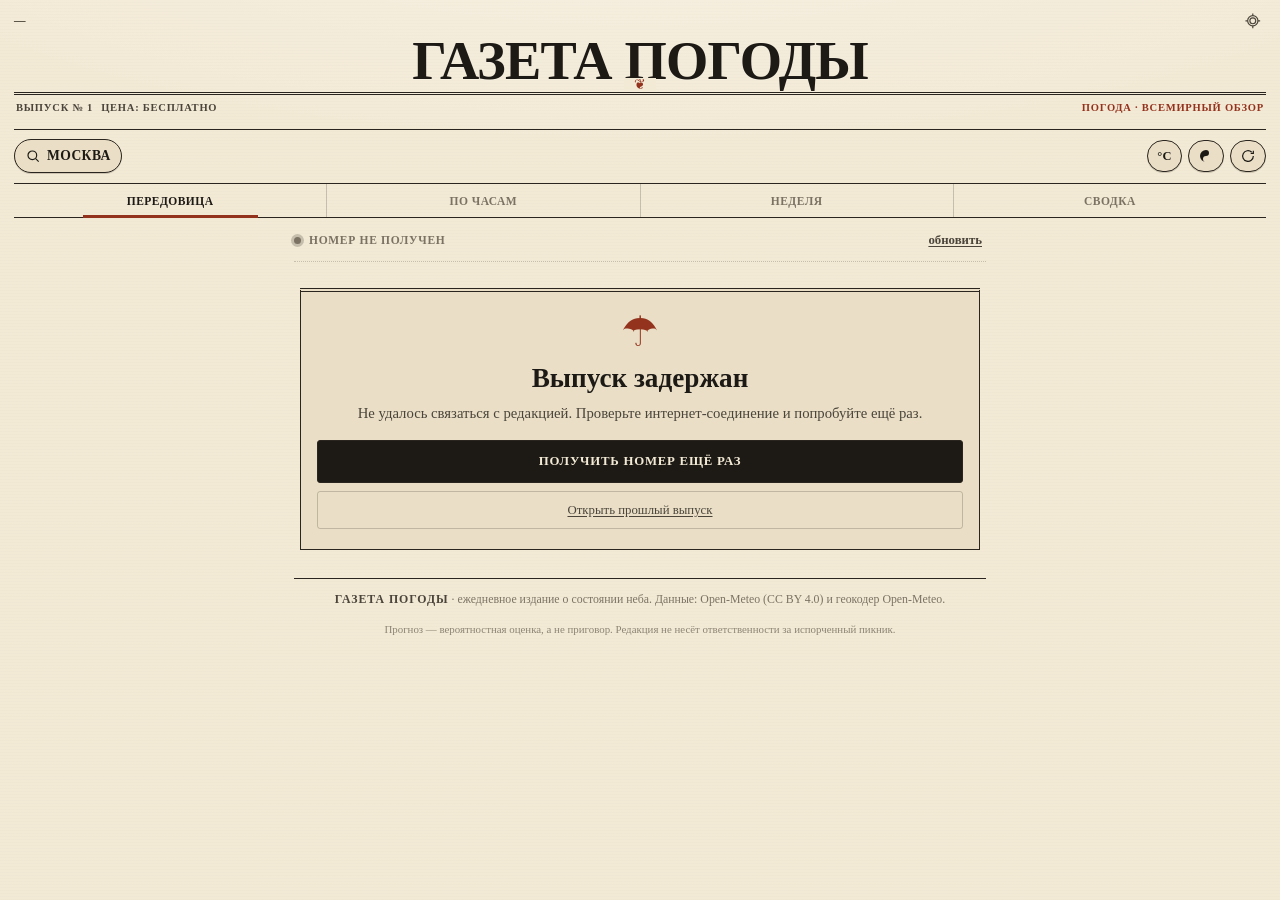
==== app/src/main/assets/www/index.html @ e1ce7fa5 "Газета погоды: WebView-приложение с прогнозом в стиле печатного издания + сборка APK через Actions" ====
<!doctype html>
<html lang="ru" data-theme="print">
<head>
<meta charset="utf-8">
<meta name="viewport" content="width=device-width, initial-scale=1, viewport-fit=cover">
<meta name="color-scheme" content="light dark">
<meta name="theme-color" content="#f3ead6">
<meta name="format-detection" content="telephone=no">
<meta http-equiv="Content-Security-Policy" content="default-src 'self' gap: data: blob:; connect-src https://api.open-meteo.com https://geocoding-api.open-meteo.com https://api.bigdatacloud.net; img-src 'self' data: blob:; style-src 'self' 'unsafe-inline'; script-src 'self'; font-src 'self' data:;">
<title>ГАЗЕТА ПОГОДЫ</title>
<link rel="manifest" href="manifest.webmanifest">
<link rel="stylesheet" href="style.css">
</head>
<body>
<!-- Шапка издания -->
<header class="masthead" id="masthead">
  <div class="masthead__meta">
    <span id="todayHuman">—</span>
    <button class="plain-btn" id="btnLocate" type="button" title="Моё местоположение" aria-label="Моё местоположение">
      <svg viewBox="0 0 24 24" aria-hidden="true"><path d="M12 8a4 4 0 1 0 0 8 4 4 0 0 0 0-8Zm0-6v3m0 14v3M2 12h3m14 0h3" fill="none" stroke="currentColor" stroke-width="1.6"/><circle cx="12" cy="12" r="7" fill="none" stroke="currentColor" stroke-width="1.6"/></svg>
    </button>
  </div>

  <div class="masthead__title-wrap">
    <h1 class="masthead__title">Газета&nbsp;погоды</h1>
  </div>

  <div class="masthead__rule"><div class="ornament">❦</div></div>

  <div class="masthead__issue">
    <span class="edition" id="editionNo">ВЫПУСК № 1</span>
    <span class="price">Цена: <b>бесплатно</b></span>
    <span class="weather-line" id="weatherLine">Погода · Всемирный обзор</span>
  </div>

  <div class="masthead__rule thin"></div>

  <div class="toolbar">
    <button class="chip" id="btnSearch" type="button">
      <svg viewBox="0 0 24 24" aria-hidden="true"><circle cx="11" cy="11" r="6.5" fill="none" stroke="currentColor" stroke-width="1.8"/><path d="m16 16 4.5 4.5" stroke="currentColor" stroke-width="1.8"/></svg>
      <span id="cityLabel">Москва</span>
    </button>
    <div class="toolbar__right">
      <button class="chip small" id="btnUnits" type="button" title="Переключить единицы">°C</button>
      <button class="chip small" id="btnTheme" type="button" title="Сменить оформление" aria-label="Сменить оформление">
        <svg viewBox="0 0 24 24" aria-hidden="true"><path d="M12 3a9 9 0 1 0 0 18 4.5 4.5 0 0 1 0-9 4.5 4.5 0 0 0 0-9Z" fill="currentColor"/></svg>
      </button>
      <button class="chip small" id="btnRefresh" type="button" title="Обновить" aria-label="Обновить">
        <svg viewBox="0 0 24 24" aria-hidden="true"><path d="M20 12a8 8 0 1 1-2.6-5.9M20 4v4h-4" fill="none" stroke="currentColor" stroke-width="1.8"/></svg>
      </button>
    </div>
  </div>

  <nav class="tabs" id="tabs" aria-label="Разделы">
    <button class="tab is-active" data-tab="headline" type="button">Передовица</button>
    <button class="tab" data-tab="hourly" type="button">По часам</button>
    <button class="tab" data-tab="week" type="button">Неделя</button>
    <button class="tab" data-tab="details" type="button">Сводка</button>
  </nav>
</header>

<!-- Липкая строка состояния: видна при прокрутке -->
<div class="statusbar" id="statusbar" aria-hidden="true">
  <span id="sbCity">Москва</span>
  <span id="sbNow">—</span>
  <span id="sbTemps">—</span>
</div>

<main id="main">
  <!-- Линейка прогресса обновления -->
  <div class="progress" id="progress" hidden><div class="progress__bar"></div></div>

  <!-- Свежий номер (статус) -->
  <div class="dateline" id="dateline">
    <span class="dateline__dot" id="liveDot"></span>
    <span id="updatedAt">Получаем свежий номер…</span>
    <button class="plain-btn linklike" id="btnForceRefresh" type="button">обновить</button>
  </div>

  <div id="content" aria-live="polite">
    <!-- Скелетон -->
    <section class="skeleton" id="skeleton">
      <div class="sk-sk"></div>
      <div class="sk-headline"></div>
      <div class="sk-headline short"></div>
      <div class="sk-line"></div>
      <div class="sk-line"></div>
      <div class="sk-line short"></div>
      <div class="sk-cards"><div></div><div></div><div></div></div>
    </section>
  </div>

  <!-- Ошибка / офлайн -->
  <section class="error-sheet" id="errorSheet" hidden>
    <div class="error-sheet__inner">
      <div class="error-sheet__icon" aria-hidden="true">☂</div>
      <h2 class="error-sheet__title" id="errTitle">Выпуск задержан</h2>
      <p class="error-sheet__text" id="errText">Не удалось получить сводку. Проверьте соединение.</p>
      <button class="btn-primary" id="btnRetry" type="button">Получить номер ещё раз</button>
      <button class="btn-ghost" id="btnOfflineArchive" type="button" hidden>Открыть прошлый выпуск</button>
    </div>
  </section>

  <footer class="colophon">
    <div class="colophon__rule"></div>
    <p><b>ГАЗЕТА ПОГОДЫ</b> · ежедневное издание о состоянии неба. Данные: Open-Meteo (CC BY 4.0) и геокодер Open-Meteo.</p>
    <p class="colophon__small">Прогноз — вероятностная оценка, а не приговор. Редакция не несёт ответственности за испорченный пикник.</p>
  </footer>
</main>

<!-- Панель поиска -->
<div class="sheet" id="searchSheet" hidden>
  <div class="sheet__backdrop" data-close></div>
  <div class="sheet__panel" role="dialog" aria-modal="true" aria-labelledby="searchTitle">
    <div class="sheet__grab" data-close></div>
    <div class="sheet__head">
      <h2 id="searchTitle">Найти город</h2>
      <button class="plain-btn" data-close type="button" aria-label="Закрыть">✕</button>
    </div>
    <div class="search-field">
      <input id="searchInput" type="search" inputmode="search" autocomplete="off" autocapitalize="words" spellcheck="false" placeholder="Москва, Лондон, Токио…" aria-label="Город">
      <button class="plain-btn" id="searchClear" type="button" aria-label="Очистить" hidden>✕</button>
    </div>
    <div class="sheet__section" id="searchHint">
      <div class="kicker">Редакционный выбор</div>
      <div class="quick-cities" id="quickCities"></div>
      <button class="geo-row" id="btnGeoRow" type="button">
        <span class="geo-row__icon" aria-hidden="true">◎</span>
        <span>Газета у меня: определить местоположение</span>
      </button>
    </div>
    <div class="sheet__section" id="searchResults" hidden></div>
    <div class="sheet__section" id="searchEmpty" hidden>
      <p class="muted" id="searchEmptyText">Ничего не найдено. Попробуйте другое название.</p>
    </div>
  </div>
</div>

<!-- Тосты -->
<div class="toast" id="toast" role="status" aria-live="polite"></div>

<!-- Первый запуск: заставка -->
<div class="splash" id="splash">
  <div class="splash__paper">
    <div class="splash__top">Ежедневное издание</div>
    <div class="splash__title">ГАЗЕТА<br>ПОГОДЫ</div>
    <div class="splash__orn">❦</div>
    <div class="splash__sub">Свежий воздух в свежей прессе</div>
  </div>
</div>

<script src="app.js"></script>
</body>
</html>
---- app/src/main/assets/www/style.css ----
/* ==========================================================================
   ГАЗЕТА ПОГОДЫ — печатная вёрстка в кармане
   ========================================================================== */

:root {
  --paper: #f3ead6;
  --paper-2: #eadfc6;
  --paper-3: #e2d4b5;
  --ink: #1d1a16;
  --ink-2: #4a443a;
  --ink-3: #7c7263;
  --rule: #2a251e;
  --hair: rgba(42, 37, 30, .22);
  --accent: #93321d;
  --accent-2: #b1482b;
  --highlight: #f4d27a;
  --shadow: rgba(40, 30, 15, .18);
  --serif: "PT Serif", "Noto Serif", "Droid Serif", Georgia, "Times New Roman", serif;
  --display: "Bodoni 72", "Didot", "Playfair Display", "PT Serif", Georgia, serif;
  --mono: "Courier Prime", "Courier New", monospace;
  --radius: 3px;
  --safe-top: env(safe-area-inset-top, 0px);
  --safe-bottom: env(safe-area-inset-bottom, 0px);
}

/* Вечерний выпуск */
html[data-theme="evening"] {
  --paper: #e8ddc6;
  --paper-2: #ded0b2;
  --paper-3: #d3c29f;
  --ink: #191611;
  --accent: #7a2a19;
}

/* Ночной выпуск */
html[data-theme="night"] {
  --paper: #14120f;
  --paper-2: #1b1813;
  --paper-3: #242019;
  --ink: #ece0c8;
  --ink-2: #c9bca2;
  --ink-3: #968a76;
  --rule: #d8c9ab;
  --hair: rgba(216, 201, 171, .2);
  --accent: #e28a5f;
  --accent-2: #f0a97e;
  --highlight: #8c6a27;
  --shadow: rgba(0, 0, 0, .55);
  color-scheme: dark;
}

* { box-sizing: border-box; -webkit-tap-highlight-color: transparent; }

html, body { margin: 0; padding: 0; }

html {
  background: var(--paper);
  color: var(--ink);
  -webkit-text-size-adjust: 100%;
}

body {
  font-family: var(--serif);
  font-size: 16px;
  line-height: 1.45;
  min-height: 100vh;
  background:
    radial-gradient(1200px 380px at 50% -120px, rgba(255,255,255,.35), transparent 70%),
    repeating-linear-gradient(0deg, rgba(0,0,0,.012) 0 1px, transparent 1px 3px),
    var(--paper);
  text-rendering: optimizeLegibility;
  overflow-x: hidden;
  overscroll-behavior-y: contain;
}

html[data-theme="night"] body {
  background:
    radial-gradient(1200px 380px at 50% -120px, rgba(255,220,160,.05), transparent 70%),
    repeating-linear-gradient(0deg, rgba(255,255,255,.012) 0 1px, transparent 1px 3px),
    var(--paper);
}

button { font: inherit; color: inherit; }
svg { width: 1.15em; height: 1.15em; display: block; }

.plain-btn {
  background: none; border: 0; padding: 4px; cursor: pointer; color: var(--ink-2);
  border-radius: 3px; display: inline-flex; align-items: center; gap: 4px;
}
.plain-btn:active { transform: scale(.96); }
.linklike { text-decoration: underline; text-underline-offset: 2px; font-size: .8rem; }

.muted { color: var(--ink-3); }

/* ============================ ШАПКА ============================ */

.masthead {
  padding: calc(var(--safe-top) + 8px) 14px 0;
  text-align: center;
  user-select: none;
}

.masthead__meta {
  display: flex; align-items: center; justify-content: space-between;
  font-size: .72rem; letter-spacing: .08em; text-transform: uppercase; color: var(--ink-2);
  font-weight: 700;
}
#btnLocate svg { width: 1.1rem; height: 1.1rem; }

.masthead__title-wrap { margin: 2px 0 4px; }

.masthead__title {
  margin: 0;
  font-family: var(--display);
  font-weight: 900;
  font-size: clamp(2.15rem, 12.5vw, 3.4rem);
  line-height: .92;
  letter-spacing: -.015em;
  text-transform: uppercase;
  color: var(--ink);
  text-shadow: 0 1px 0 rgba(255,255,255,.25);
}

.masthead__rule {
  display: flex; align-items: center; justify-content: center; gap: 10px;
  border-top: 3px double var(--rule);
  margin: 6px 0 0;
  height: 0;
}
.masthead__rule.thin { border-top: 1px solid var(--rule); margin-top: 8px; }
.ornament {
  position: relative; top: -10px; background: var(--paper); padding: 0 10px;
  font-size: .85rem; color: var(--accent); line-height: 1;
}

.masthead__issue {
  display: flex; align-items: center; justify-content: space-between; gap: 8px;
  font-size: .66rem; text-transform: uppercase; letter-spacing: .07em; color: var(--ink-2);
  padding: 5px 2px 6px; font-weight: 700;
}
.masthead__issue .weather-line { flex: 1; text-align: right; overflow: hidden; text-overflow: ellipsis; white-space: nowrap; color: var(--accent); }

.toolbar {
  display: flex; align-items: center; justify-content: space-between; gap: 8px;
  padding: 9px 0 8px;
}
.toolbar__right { display: flex; gap: 6px; }

.chip {
  display: inline-flex; align-items: center; gap: 6px;
  border: 1.5px solid var(--rule); background: var(--paper-2);
  padding: 6px 10px; border-radius: 999px;
  font-size: .85rem; font-weight: 700; text-transform: uppercase; letter-spacing: .03em;
  max-width: 60%; cursor: pointer;
  box-shadow: 0 1px 0 var(--shadow);
}
.chip span { overflow: hidden; text-overflow: ellipsis; white-space: nowrap; }
.chip.small { padding: 6px 9px; font-size: .78rem; max-width: none; }
.chip:active { transform: translateY(1px); box-shadow: none; }
.chip svg { width: 1rem; height: 1rem; }

.tabs {
  display: flex; gap: 0; border-top: 1px solid var(--rule); border-bottom: 1px solid var(--rule);
  margin-top: 2px;
}
.tab {
  flex: 1; background: none; border: 0; padding: 9px 2px 8px;
  font-size: .72rem; font-weight: 800; letter-spacing: .04em; text-transform: uppercase;
  color: var(--ink-3); cursor: pointer; position: relative; white-space: nowrap;
}
.tab + .tab { border-left: 1px solid var(--hair); }
.tab.is-active { color: var(--ink); }
.tab.is-active::after {
  content: ""; position: absolute; left: 22%; right: 22%; bottom: -1px; height: 3px;
  background: var(--accent);
}

.statusbar {
  position: fixed; left: 0; right: 0; top: 0; z-index: 40;
  display: flex; align-items: center; justify-content: space-between; gap: 8px;
  padding: calc(var(--safe-top) + 6px) 14px 6px;
  background: color-mix(in srgb, var(--paper) 92%, transparent);
  backdrop-filter: blur(10px) saturate(1.1);
  -webkit-backdrop-filter: blur(10px) saturate(1.1);
  border-bottom: 1px solid var(--rule);
  font-size: .78rem; font-weight: 800; letter-spacing: .05em; text-transform: uppercase;
  transform: translateY(-110%);
  transition: transform .22s ease;
}
.statusbar.is-visible { transform: translateY(0); }
.statusbar span:nth-child(2) { color: var(--accent); }
.statusbar span:nth-child(3) { color: var(--ink-2); font-weight: 700; }

/* ============================ ОСНОВА ============================ */

main { padding: 0 14px calc(28px + var(--safe-bottom)); max-width: 720px; margin: 0 auto; }

.progress { margin: 8px 0 -4px; height: 3px; background: var(--hair); overflow: hidden; }
.progress__bar { height: 100%; width: 40%; background: var(--accent); animation: slide 1s infinite ease-in-out; }
@keyframes slide { 0% { transform: translateX(-100%); } 100% { transform: translateX(260%); } }

.dateline {
  display: flex; align-items: center; gap: 8px;
  padding: 9px 0 7px; font-size: .72rem; color: var(--ink-3);
  border-bottom: 1px dotted var(--hair);
  text-transform: uppercase; letter-spacing: .06em; font-weight: 700;
}
.dateline__dot { width: 7px; height: 7px; border-radius: 50%; background: var(--accent); flex: none; box-shadow: 0 0 0 3px color-mix(in srgb, var(--accent) 18%, transparent); }
.dateline__dot.is-stale { background: var(--ink-3); box-shadow: 0 0 0 3px var(--hair); }
.dateline .linklike { margin-left: auto; }

/* Секции газеты */
.section { padding: 12px 0 4px; }
.section--ruled { border-top: 1px solid var(--rule); margin-top: 12px; }
kicker, .kicker {
  display: block; font-size: .66rem; letter-spacing: .14em; text-transform: uppercase;
  color: var(--accent); font-weight: 800; margin-bottom: 4px;
}

.hair { border: 0; border-top: 1px solid var(--hair); margin: 12px 0; }
.rule-solid { border: 0; border-top: 1px solid var(--rule); margin: 10px 0; }

/* --- Передовица --- */
.headline { margin: 6px 0 0; }
.headline__place {
  font-family: var(--display);
  font-size: clamp(1.9rem, 9.2vw, 2.8rem);
  line-height: .98; margin: 0 0 2px; font-weight: 900;
  letter-spacing: -.02em;
}
.headline__deck {
  font-family: var(--serif); font-style: italic; font-size: 1.02rem; color: var(--ink-2);
  margin: 2px 0 10px;
}
.headline__row {
  display: grid; grid-template-columns: 1fr auto; gap: 10px; align-items: end;
  border-top: 3px double var(--rule); padding-top: 10px;
}
.headline__temp {
  font-family: var(--display); font-weight: 900; letter-spacing: -.04em;
  font-size: clamp(4.2rem, 26vw, 6.6rem); line-height: .8; display: flex; align-items: flex-start;
  color: var(--ink);
}
.headline__temp sup { font-size: .28em; margin-top: .5em; letter-spacing: 0; color: var(--accent); }
.headline__feel { font-size: .82rem; color: var(--ink-2); margin-top: 6px; }
.headline__feel b { color: var(--ink); }
.headline__fig { text-align: center; min-width: 92px; }
.headline__fig .glyph { font-size: 3.1rem; line-height: 1; }
.headline__fig .cond { font-size: .7rem; font-weight: 800; text-transform: uppercase; letter-spacing: .05em; color: var(--ink-2); margin-top: 2px; }

.lead {
  margin: 12px 0 0; font-size: .98rem; line-height: 1.5; text-align: justify; hyphens: auto;
}
.lead:first-letter {
  float: left; font-family: var(--display); font-size: 3.1em; line-height: .82;
  padding: 4px 7px 0 0; color: var(--accent); font-weight: 900;
}

.facts {
  display: grid; grid-template-columns: repeat(3, 1fr); gap: 0;
  border-top: 1px solid var(--rule); border-bottom: 1px solid var(--rule);
  margin: 12px 0 0;
}
.fact { padding: 8px 8px 9px; text-align: center; min-width: 0; }
.fact + .fact { border-left: 1px solid var(--hair); }
.fact__label { font-size: .6rem; text-transform: uppercase; letter-spacing: .08em; color: var(--ink-3); font-weight: 800; }
.fact__value { font-family: var(--display); font-size: 1.3rem; font-weight: 900; margin-top: 1px; line-height: 1.1; }
.fact__sub { font-size: .66rem; color: var(--ink-3); }

/* Лента «главных новостей» — мини-блоки */
.wire {
  display: grid; grid-template-columns: 1fr 1fr; gap: 0;
  border: 1px solid var(--rule); margin-top: 12px;
}
.wire__item { padding: 9px 10px; min-width: 0; }
.wire__item:nth-child(2n) { border-left: 1px solid var(--hair); }
.wire__item:nth-child(n+3) { border-top: 1px solid var(--hair); }
.wire__k { font-size: .6rem; font-weight: 800; text-transform: uppercase; letter-spacing: .08em; color: var(--accent); }
.wire__v { font-family: var(--display); font-weight: 900; font-size: 1.15rem; line-height: 1.15; margin-top: 1px; }
.wire__s { font-size: .74rem; color: var(--ink-3); }

/* --- Колонки: колонтитулы --- */
.columns { column-count: 2; column-gap: 16px; column-rule: 1px solid var(--hair); margin: 12px 0 0; }
.columns p { margin: 0 0 9px; font-size: .88rem; line-height: 1.45; text-align: justify; }
.columns .drop { break-inside: avoid; }
.byline { font-size: .7rem; text-transform: uppercase; letter-spacing: .08em; color: var(--ink-3); font-weight: 800; margin-bottom: 6px; }

/* --- По часам --- */
.hourly-scroll { display: flex; gap: 0; overflow-x: auto; scroll-snap-type: x mandatory; border: 1px solid var(--rule); scrollbar-width: none; }
.hourly-scroll::-webkit-scrollbar { display: none; }
.hour {
  flex: 0 0 74px; scroll-snap-align: start; text-align: center; padding: 10px 4px;
  border-right: 1px solid var(--hair); background: var(--paper);
}
.hour:last-child { border-right: 0; }
.hour.is-now { background: var(--paper-3); }
.hour__t { font-size: .7rem; font-weight: 800; color: var(--ink-3); font-variant-numeric: tabular-nums; }
.hour.is-now .hour__t { color: var(--accent); }
.hour__g { font-size: 1.45rem; margin: 5px 0 2px; line-height: 1; }
.hour__v { font-family: var(--display); font-weight: 900; font-size: 1.05rem; }
.hour__p { font-size: .64rem; color: var(--accent); font-weight: 800; min-height: .95em; }

.sparkwrap { margin-top: 12px; border: 1px solid var(--rule); padding: 8px 6px 2px; }
.spark { width: 100%; height: 74px; display: block; }
.spark-cap { font-size: .62rem; text-transform: uppercase; letter-spacing: .1em; color: var(--ink-3); font-weight: 800; padding: 2px 4px 6px; }

/* --- Неделя --- */
.forecast { border-top: 2px solid var(--rule); margin-top: 10px; }
.day {
  display: grid; grid-template-columns: 2.6em 1fr auto; gap: 10px; align-items: center;
  padding: 9px 2px; border-bottom: 1px solid var(--hair); cursor: default;
}
.day.is-today .day__name { color: var(--accent); }
.day__name { font-weight: 900; font-size: .85rem; text-transform: uppercase; letter-spacing: .02em; white-space: nowrap; }
.day__mid { min-width: 0; }
.day__cond { font-size: .8rem; color: var(--ink-2); overflow: hidden; text-overflow: ellipsis; white-space: nowrap; }
.day__bar { position: relative; height: 4px; background: var(--hair); border-radius: 3px; margin-top: 6px; }
.day__bar span { position: absolute; top: 0; bottom: 0; background: linear-gradient(90deg, #6c8fb4, #c86a3c); border-radius: 3px; }
.day__g { font-size: 1.25rem; }
.day__right { text-align: right; min-width: 84px; }
.day__hi { font-family: var(--display); font-weight: 900; font-size: 1.15rem; }
.day__lo { color: var(--ink-3); font-size: .95rem; }
.day__pop { font-size: .66rem; color: var(--accent); font-weight: 800; }

/* --- Сводка --- */
.report-grid { display: grid; grid-template-columns: 1fr 1fr; gap: 0; border: 1px solid var(--rule); margin-top: 8px; }
.report { padding: 10px; border-bottom: 1px solid var(--hair); min-width: 0; }
.report:nth-child(2n) { border-left: 1px solid var(--hair); }
.report:nth-last-child(-n+2) { border-bottom: 0; }
.report__k { font-size: .62rem; text-transform: uppercase; letter-spacing: .08em; color: var(--ink-3); font-weight: 800; }
.report__v { font-family: var(--display); font-size: 1.35rem; font-weight: 900; line-height: 1.1; margin-top: 2px; }
.report__s { font-size: .72rem; color: var(--ink-3); }
.bar { height: 5px; background: var(--hair); margin-top: 6px; border-radius: 3px; overflow: hidden; }
.bar i { display: block; height: 100%; background: var(--accent); }

.sun-arc { margin-top: 12px; border: 1px solid var(--rule); padding: 10px; display: flex; align-items: center; gap: 12px; }
.sun-arc svg { width: 92px; height: 54px; flex: none; }
.sun-arc__txt { font-size: .82rem; line-height: 1.35; }
.sun-arc__txt b { font-family: var(--display); }

.almanac { margin-top: 12px; }
.almanac ul { list-style: none; margin: 0; padding: 0; }
.almanac li { display: flex; justify-content: space-between; gap: 10px; padding: 6px 0; border-bottom: 1px dotted var(--hair); font-size: .84rem; }
.almanac li:last-child { border-bottom: 0; }
.almanac li span:last-child { font-weight: 700; font-variant-numeric: tabular-nums; }

/* Скелетон */
.skeleton { padding: 20px 0; }
.sk-sk, .sk-headline, .sk-line { background: linear-gradient(90deg, var(--paper-2) 25%, var(--paper-3) 50%, var(--paper-2) 75%); background-size: 200% 100%; animation: shimmer 1.3s infinite; border-radius: 2px; }
.sk-sk { width: 45%; height: 12px; margin-bottom: 14px; }
.sk-headline { height: 34px; width: 92%; margin-bottom: 8px; }
.sk-headline.short { width: 64%; }
.sk-line { height: 12px; margin: 8px 0; }
.sk-line.short { width: 78%; }
.sk-cards { display: grid; grid-template-columns: repeat(3, 1fr); gap: 8px; margin-top: 22px; }
.sk-cards div { height: 64px; background: var(--paper-2); border-radius: 2px; animation: shimmer 1.3s infinite; }
@keyframes shimmer { to { background-position: -200% 0; } }

/* Ошибка */
.error-sheet { padding: 26px 6px 10px; }
.error-sheet__inner { border: 1px solid var(--rule); border-top: 4px double var(--rule); padding: 20px 16px; text-align: center; background: var(--paper-2); }
.error-sheet__icon { font-size: 2.6rem; line-height: 1; color: var(--accent); }
.error-sheet--banner { padding: 12px 0 4px; }
.error-sheet--banner .error-sheet__inner { border-left: 4px solid var(--accent); border-top-width: 1px; text-align: left; padding: 10px 12px; }
.error-sheet--banner .error-sheet__icon { float: left; font-size: 1.3rem; width: 26px; height: 26px; border: 1.5px solid var(--accent); border-radius: 50%; display: flex; align-items: center; justify-content: center; margin-right: 8px; font-weight: 900; }
.error-sheet--banner .error-sheet__title { font-size: 1.05rem; margin: 0 0 2px; }
.error-sheet--banner .error-sheet__text { font-size: .8rem; margin: 0; }
.error-sheet--banner .btn-primary { margin-top: 8px; padding: 8px; font-size: .74rem; }
#content.is-archive { position: relative; }
#content.is-archive::before { content: "АРХИВ"; position: absolute; top: 60px; right: 4px; border: 2px solid var(--accent); color: var(--accent); opacity: .35; padding: 2px 6px; font-size: .7rem; letter-spacing: .2em; font-weight: 900; transform: rotate(-8deg); pointer-events: none; }
.error-sheet__title { font-family: var(--display); font-size: 1.7rem; margin: 6px 0 4px; font-weight: 900; }
.error-sheet__text { color: var(--ink-2); margin: 0 0 16px; font-size: .92rem; }
.btn-primary {
  display: block; width: 100%; border: 1.5px solid var(--rule); background: var(--ink); color: var(--paper);
  padding: 11px 14px; font-weight: 800; text-transform: uppercase; letter-spacing: .06em; font-size: .8rem;
  border-radius: var(--radius); cursor: pointer;
}
.btn-primary:active { transform: translateY(1px); }
.btn-ghost {
  display: block; width: 100%; border: 1px solid var(--hair); background: none; color: var(--ink-2);
  padding: 9px; margin-top: 8px; font-size: .8rem; border-radius: var(--radius); cursor: pointer;
  text-decoration: underline; text-underline-offset: 2px;
}
html[data-theme="night"] .btn-primary { background: var(--ink); color: var(--paper); }

/* Колофон */
.colophon { margin-top: 18px; font-size: .74rem; color: var(--ink-3); text-align: center; line-height: 1.5; }
.colophon__rule { border-top: 1px solid var(--rule); margin-bottom: 8px; }
.colophon b { letter-spacing: .08em; color: var(--ink-2); }
.colophon__small { font-size: .68rem; opacity: .85; }

/* ============================ ПАНЕЛЬ ПОИСКА ============================ */
.sheet { position: fixed; inset: 0; z-index: 70; display: flex; align-items: flex-end; justify-content: center; }
.sheet[hidden] { display: none; }
.sheet__backdrop { position: absolute; inset: 0; background: rgba(20, 15, 8, .45); backdrop-filter: blur(2px); animation: fade .18s ease; }
@keyframes fade { from { opacity: 0; } }
.sheet__panel {
  position: relative; width: 100%; max-width: 720px; max-height: 88vh; display: flex; flex-direction: column;
  background: var(--paper); border-top: 3px double var(--rule);
  padding: 0 14px calc(12px + var(--safe-bottom)); animation: up .24s cubic-bezier(.2,.8,.2,1);
  box-shadow: 0 -12px 40px var(--shadow);
}
@keyframes up { from { transform: translateY(100%); } }
.sheet__grab { width: 42px; height: 5px; border-radius: 3px; background: var(--hair); margin: 8px auto 2px; }
.sheet__head { display: flex; align-items: center; justify-content: space-between; padding: 4px 0 8px; }
.sheet__head h2 { font-family: var(--display); font-size: 1.5rem; margin: 0; font-weight: 900; text-transform: uppercase; letter-spacing: .01em; }
.sheet__head .plain-btn { font-size: 1.1rem; }

.search-field { display: flex; align-items: center; border: 1.5px solid var(--rule); background: var(--paper-2); border-radius: var(--radius); padding: 0 6px 0 10px; }
.search-field input {
  flex: 1; min-width: 0; border: 0; background: none; padding: 12px 4px; font: inherit; font-size: 1.02rem; color: var(--ink); outline: none;
}
.search-field input::placeholder { color: var(--ink-3); font-style: italic; }
.search-field input::-webkit-search-cancel-button { display: none; }

.sheet__section { overflow-y: auto; -webkit-overflow-scrolling: touch; padding-top: 10px; }
.sheet__section[hidden] { display: none; }

.quick-cities { display: flex; flex-wrap: wrap; gap: 6px; margin: 4px 0 12px; }
.city-pill {
  border: 1px solid var(--hair); background: var(--paper-2); padding: 6px 11px; border-radius: 999px;
  font-size: .84rem; font-weight: 700; cursor: pointer;
}
.city-pill:active { background: var(--paper-3); }

.geo-row {
  display: flex; align-items: center; gap: 10px; width: 100%; text-align: left;
  border: 1px solid var(--rule); background: none; padding: 12px 10px; border-radius: var(--radius); cursor: pointer;
  font-size: .9rem; font-weight: 700;
}
.geo-row__icon { font-size: 1.2rem; color: var(--accent); }

.result {
  display: flex; width: 100%; align-items: center; gap: 10px; text-align: left;
  border: 0; border-bottom: 1px solid var(--hair); background: none; padding: 11px 2px; cursor: pointer;
}
.result:active { background: var(--paper-2); }
.result__flag { font-size: 1.2rem; flex: none; width: 1.5em; text-align: center; }
.result__txt { min-width: 0; flex: 1; }
.result__name { font-weight: 800; font-size: .98rem; overflow: hidden; text-overflow: ellipsis; white-space: nowrap; }
.result__meta { font-size: .74rem; color: var(--ink-3); overflow: hidden; text-overflow: ellipsis; white-space: nowrap; }
.result__go { color: var(--ink-3); font-size: .9rem; }

/* ============================ ТОСТ ============================ */
.toast {
  position: fixed; left: 50%; bottom: calc(20px + var(--safe-bottom)); transform: translate(-50%, 20px);
  background: var(--ink); color: var(--paper); padding: 9px 16px; border-radius: 999px;
  font-size: .82rem; font-weight: 700; opacity: 0; pointer-events: none; transition: all .22s ease;
  z-index: 90; max-width: 88vw; text-align: center; box-shadow: 0 6px 22px var(--shadow);
}
.toast.is-on { opacity: 1; transform: translate(-50%, 0); }

/* ============================ ЗАСТАВКА ============================ */
.splash {
  position: fixed; inset: 0; z-index: 120; display: flex; align-items: center; justify-content: center;
  background: var(--paper); transition: opacity .5s ease, visibility .5s;
}
.splash.is-gone { opacity: 0; visibility: hidden; }
.splash__paper { text-align: center; padding: 26px 30px; border: 3px double var(--rule); background: var(--paper-2); box-shadow: 0 18px 50px var(--shadow); animation: splashIn .55s cubic-bezier(.2,.8,.2,1); }
@keyframes splashIn { from { transform: scale(.94); opacity: 0; } }
.splash__top { font-size: .64rem; letter-spacing: .28em; text-transform: uppercase; color: var(--ink-2); font-weight: 800; }
.splash__title { font-family: var(--display); font-size: 2.5rem; font-weight: 900; line-height: .92; text-transform: uppercase; margin: 10px 0 6px; letter-spacing: -.02em; }
.splash__orn { color: var(--accent); font-size: 1.2rem; }
.splash__sub { font-style: italic; font-size: .86rem; color: var(--ink-2); margin-top: 4px; }

/* ============================ АДАПТИВ ============================ */
@media (max-width: 340px) {
  body { font-size: 15px; }
  .masthead__issue .price { display: none; }
  .headline__fig { min-width: 74px; }
  .headline__fig .glyph { font-size: 2.5rem; }
}
@media (min-width: 560px) {
  .lead { font-size: 1.02rem; }
  .facts { grid-template-columns: repeat(3, 1fr); }
  .headline__row { grid-template-columns: 1fr auto; }
}
@media (prefers-reduced-motion: reduce) {
  *, *::before, *::after { animation-duration: .001ms !important; animation-iteration-count: 1 !important; transition-duration: .001ms !important; }
}
:focus-visible { outline: 2px solid var(--accent); outline-offset: 2px; }
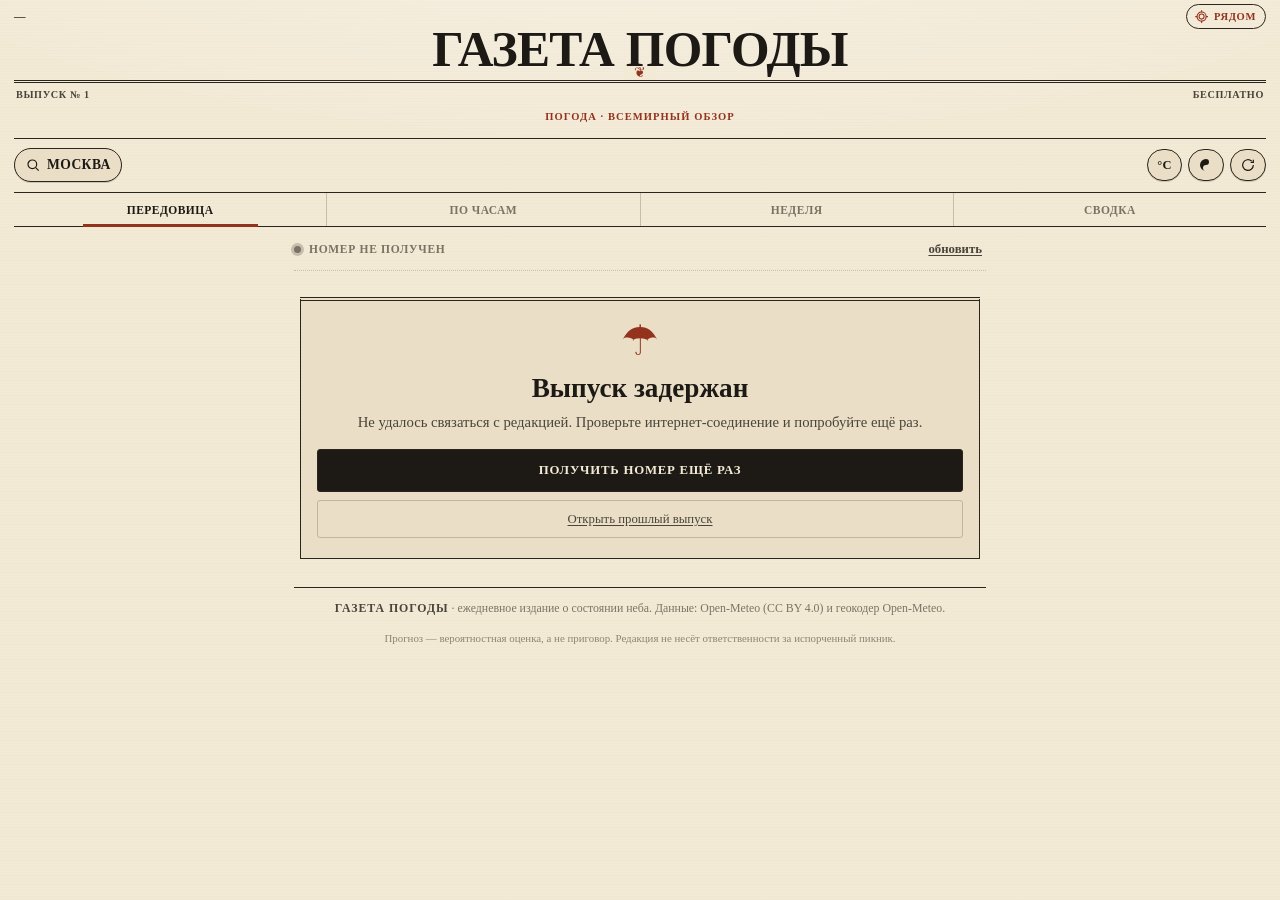
==== commit 476c95ba: "fix(ui): шапка и цифра температуры не вылезают, строка выпуска не обрезается; русские румбы, время с" ====
--- a/app/src/main/assets/www/index.html
+++ b/app/src/main/assets/www/index.html
@@ -16,8 +16,9 @@
 <header class="masthead" id="masthead">
   <div class="masthead__meta">
     <span id="todayHuman">—</span>
-    <button class="plain-btn" id="btnLocate" type="button" title="Моё местоположение" aria-label="Моё местоположение">
-      <svg viewBox="0 0 24 24" aria-hidden="true"><path d="M12 8a4 4 0 1 0 0 8 4 4 0 0 0 0-8Zm0-6v3m0 14v3M2 12h3m14 0h3" fill="none" stroke="currentColor" stroke-width="1.6"/><circle cx="12" cy="12" r="7" fill="none" stroke="currentColor" stroke-width="1.6"/></svg>
+    <button class="geo-btn" id="btnLocate" type="button" title="Определить местоположение" aria-label="Определить местоположение">
+      <svg viewBox="0 0 24 24" aria-hidden="true"><path d="M12 8a4 4 0 1 0 0 8 4 4 0 0 0 0-8Zm0-6v3m0 14v3M2 12h3m14 0h3" fill="none" stroke="currentColor" stroke-width="1.7"/><circle cx="12" cy="12" r="7.2" fill="none" stroke="currentColor" stroke-width="1.7"/></svg>
+      <span>Рядом</span>
     </button>
   </div>
 
@@ -29,9 +30,9 @@
 
   <div class="masthead__issue">
     <span class="edition" id="editionNo">ВЫПУСК № 1</span>
-    <span class="price">Цена: <b>бесплатно</b></span>
-    <span class="weather-line" id="weatherLine">Погода · Всемирный обзор</span>
+    <span class="price">Бесплатно</span>
   </div>
+  <div class="masthead__line" id="weatherLine">Погода · всемирный обзор</div>
 
   <div class="masthead__rule thin"></div>
 
@@ -76,6 +77,12 @@
     <span id="updatedAt">Получаем свежий номер…</span>
     <button class="plain-btn linklike" id="btnForceRefresh" type="button">обновить</button>
   </div>
+
+  <button class="locate-banner" id="locateBanner" type="button" hidden>
+    <span class="locate-banner__icon" aria-hidden="true">◎</span>
+    <span class="locate-banner__txt"><b>Читать газету рядом с вами?</b><span>Разрешите геолокацию — подберём выпуск вашего города</span></span>
+    <span class="locate-banner__go" aria-hidden="true">→</span>
+  </button>
 
   <div id="content" aria-live="polite">
     <!-- Скелетон -->
--- a/app/src/main/assets/www/style.css
+++ b/app/src/main/assets/www/style.css
@@ -105,7 +105,32 @@
   font-size: .72rem; letter-spacing: .08em; text-transform: uppercase; color: var(--ink-2);
   font-weight: 700;
 }
-#btnLocate svg { width: 1.1rem; height: 1.1rem; }
+.geo-btn {
+  display: inline-flex; align-items: center; gap: 5px;
+  background: none; border: 1.5px solid var(--rule); border-radius: 999px;
+  padding: 4px 9px 4px 7px; margin: -4px 0;
+  font-size: .66rem; font-weight: 800; letter-spacing: .06em; text-transform: uppercase;
+  color: var(--accent); cursor: pointer;
+}
+.geo-btn svg { width: .95rem; height: .95rem; }
+.geo-btn:active { background: var(--paper-2); }
+.geo-btn.is-busy svg { animation: spin 1s linear infinite; }
+@keyframes spin { to { transform: rotate(360deg); } }
+
+.locate-banner {
+  display: flex; align-items: center; gap: 10px; width: 100%; text-align: left;
+  margin: 10px 0 0; padding: 10px 12px; cursor: pointer;
+  border: 1px solid var(--rule); border-left: 4px solid var(--accent);
+  background: var(--paper-2); border-radius: var(--radius);
+  font-family: var(--serif); color: var(--ink);
+}
+.locate-banner[hidden] { display: none; }
+.locate-banner__icon { font-size: 1.35rem; color: var(--accent); flex: none; }
+.locate-banner__txt { display: flex; flex-direction: column; gap: 1px; min-width: 0; }
+.locate-banner__txt b { font-size: .9rem; }
+.locate-banner__txt span { font-size: .74rem; color: var(--ink-2); line-height: 1.3; }
+.locate-banner__go { margin-left: auto; color: var(--accent); font-weight: 900; flex: none; }
+.locate-banner:active { transform: translateY(1px); }
 
 .masthead__title-wrap { margin: 2px 0 4px; }
 
@@ -113,10 +138,12 @@
   margin: 0;
   font-family: var(--display);
   font-weight: 900;
-  font-size: clamp(2.15rem, 12.5vw, 3.4rem);
-  line-height: .92;
+  font-size: clamp(1.72rem, 9.6vw, 3.1rem);
+  line-height: .94;
   letter-spacing: -.015em;
   text-transform: uppercase;
+  overflow-wrap: normal;
+  word-break: keep-all;
   color: var(--ink);
   text-shadow: 0 1px 0 rgba(255,255,255,.25);
 }
@@ -134,11 +161,17 @@
 }
 
 .masthead__issue {
-  display: flex; align-items: center; justify-content: space-between; gap: 8px;
-  font-size: .66rem; text-transform: uppercase; letter-spacing: .07em; color: var(--ink-2);
+  display: flex; align-items: baseline; justify-content: space-between; gap: 8px;
+  font-size: .64rem; text-transform: uppercase; letter-spacing: .06em; color: var(--ink-2);
   padding: 5px 2px 6px; font-weight: 700;
 }
-.masthead__issue .weather-line { flex: 1; text-align: right; overflow: hidden; text-overflow: ellipsis; white-space: nowrap; color: var(--accent); }
+.masthead__issue .price { white-space: nowrap; }
+
+.masthead__line {
+  font-size: .66rem; text-transform: uppercase; letter-spacing: .1em; font-weight: 800;
+  color: var(--accent); padding: 0 2px 6px; white-space: nowrap;
+  overflow: hidden; text-overflow: ellipsis;
+}
 
 .toolbar {
   display: flex; align-items: center; justify-content: space-between; gap: 8px;
@@ -233,20 +266,24 @@
   margin: 2px 0 10px;
 }
 .headline__row {
-  display: grid; grid-template-columns: 1fr auto; gap: 10px; align-items: end;
+  display: grid; grid-template-columns: minmax(0, 1fr) auto; gap: 8px; align-items: start;
   border-top: 3px double var(--rule); padding-top: 10px;
 }
+.headline__main { min-width: 0; }
 .headline__temp {
   font-family: var(--display); font-weight: 900; letter-spacing: -.04em;
-  font-size: clamp(4.2rem, 26vw, 6.6rem); line-height: .8; display: flex; align-items: flex-start;
+  font-size: clamp(3.6rem, 21vw, 6rem); line-height: .82; display: flex; align-items: flex-start;
   color: var(--ink);
 }
 .headline__temp sup { font-size: .28em; margin-top: .5em; letter-spacing: 0; color: var(--accent); }
-.headline__feel { font-size: .82rem; color: var(--ink-2); margin-top: 6px; }
+.headline__feel { font-size: .8rem; color: var(--ink-2); margin-top: 8px; line-height: 1.35; }
 .headline__feel b { color: var(--ink); }
-.headline__fig { text-align: center; min-width: 92px; }
-.headline__fig .glyph { font-size: 3.1rem; line-height: 1; }
-.headline__fig .cond { font-size: .7rem; font-weight: 800; text-transform: uppercase; letter-spacing: .05em; color: var(--ink-2); margin-top: 2px; }
+.headline__fig {
+  text-align: center; min-width: 88px; max-width: 120px;
+  display: flex; flex-direction: column; align-items: center; gap: 2px;
+}
+.headline__fig .glyph { font-size: 2.9rem; line-height: 1; }
+.headline__fig .cond { font-size: .62rem; font-weight: 800; text-transform: uppercase; letter-spacing: .04em; color: var(--ink-2); line-height: 1.2; }
 
 .lead {
   margin: 12px 0 0; font-size: .98rem; line-height: 1.5; text-align: justify; hyphens: auto;
@@ -264,7 +301,8 @@
 .fact { padding: 8px 8px 9px; text-align: center; min-width: 0; }
 .fact + .fact { border-left: 1px solid var(--hair); }
 .fact__label { font-size: .6rem; text-transform: uppercase; letter-spacing: .08em; color: var(--ink-3); font-weight: 800; }
-.fact__value { font-family: var(--display); font-size: 1.3rem; font-weight: 900; margin-top: 1px; line-height: 1.1; }
+.fact__value { font-family: var(--display); font-size: 1.3rem; font-weight: 900; margin-top: 1px; line-height: 1.1; white-space: nowrap; overflow: hidden; text-overflow: ellipsis; }
+.fact__sub { overflow: hidden; text-overflow: ellipsis; white-space: nowrap; }
 .fact__sub { font-size: .66rem; color: var(--ink-3); }
 
 /* Лента «главных новостей» — мини-блоки */
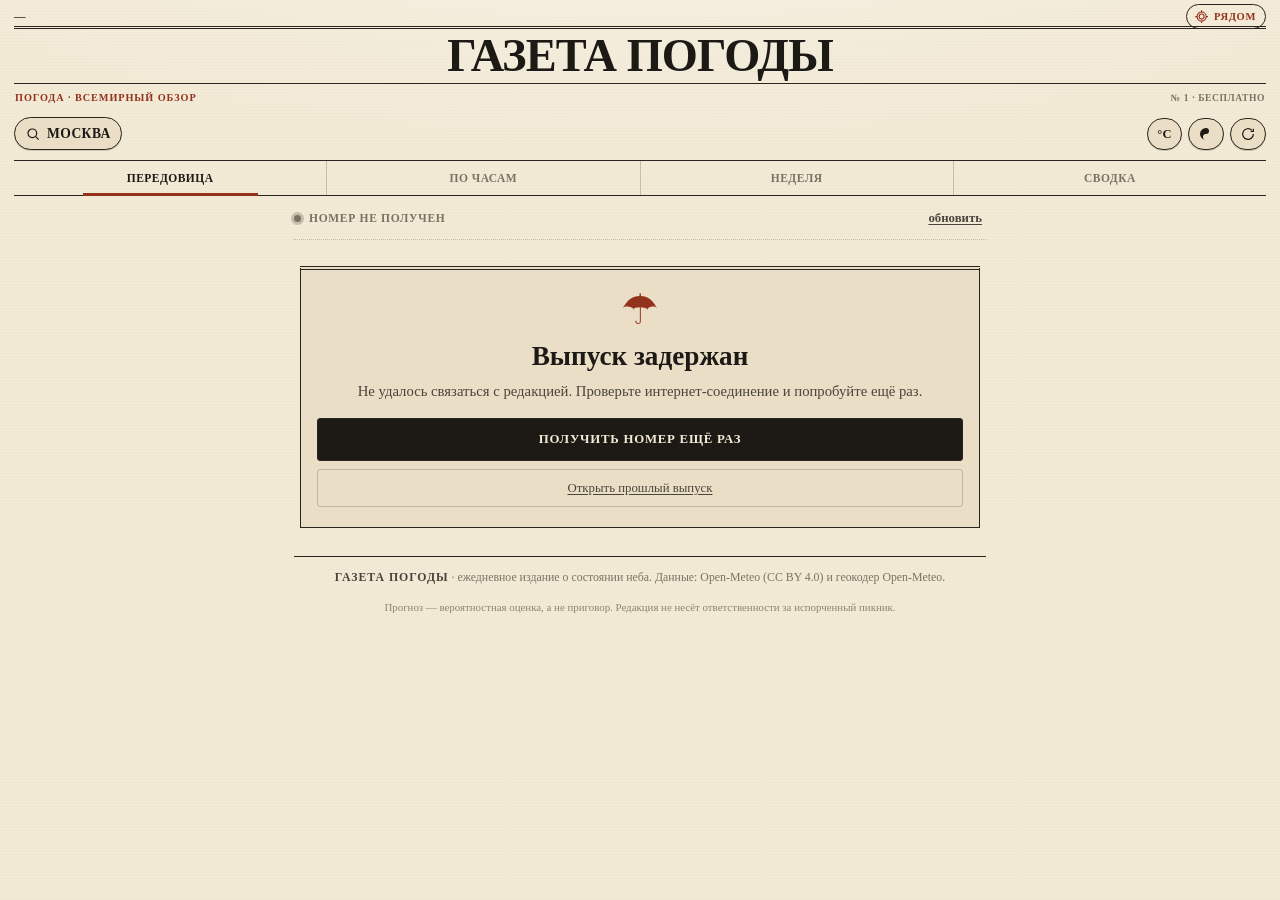
==== commit b6ec0fe1: "fix(header): компактная шапка в две рамки — заголовок в одну строку, дата без года, город без страны" ====
--- a/app/src/main/assets/www/index.html
+++ b/app/src/main/assets/www/index.html
@@ -15,26 +15,19 @@
 <!-- Шапка издания -->
 <header class="masthead" id="masthead">
   <div class="masthead__meta">
-    <span id="todayHuman">—</span>
+    <span class="masthead__date" id="todayHuman">—</span>
     <button class="geo-btn" id="btnLocate" type="button" title="Определить местоположение" aria-label="Определить местоположение">
       <svg viewBox="0 0 24 24" aria-hidden="true"><path d="M12 8a4 4 0 1 0 0 8 4 4 0 0 0 0-8Zm0-6v3m0 14v3M2 12h3m14 0h3" fill="none" stroke="currentColor" stroke-width="1.7"/><circle cx="12" cy="12" r="7.2" fill="none" stroke="currentColor" stroke-width="1.7"/></svg>
       <span>Рядом</span>
     </button>
   </div>
 
-  <div class="masthead__title-wrap">
-    <h1 class="masthead__title">Газета&nbsp;погоды</h1>
+  <h1 class="masthead__title">Газета погоды</h1>
+
+  <div class="masthead__strip">
+    <span class="masthead__line" id="weatherLine">Погода · всемирный обзор</span>
+    <span class="masthead__meta2"><span id="editionNo">№ 1</span> · <span class="price">бесплатно</span></span>
   </div>
-
-  <div class="masthead__rule"><div class="ornament">❦</div></div>
-
-  <div class="masthead__issue">
-    <span class="edition" id="editionNo">ВЫПУСК № 1</span>
-    <span class="price">Бесплатно</span>
-  </div>
-  <div class="masthead__line" id="weatherLine">Погода · всемирный обзор</div>
-
-  <div class="masthead__rule thin"></div>
 
   <div class="toolbar">
     <button class="chip" id="btnSearch" type="button">
--- a/app/src/main/assets/www/style.css
+++ b/app/src/main/assets/www/style.css
@@ -132,45 +132,39 @@
 .locate-banner__go { margin-left: auto; color: var(--accent); font-weight: 900; flex: none; }
 .locate-banner:active { transform: translateY(1px); }
 
-.masthead__title-wrap { margin: 2px 0 4px; }
-
 .masthead__title {
-  margin: 0;
+  margin: 1px 0 3px;
   font-family: var(--display);
   font-weight: 900;
-  font-size: clamp(1.72rem, 9.6vw, 3.1rem);
-  line-height: .94;
-  letter-spacing: -.015em;
+  /* Одна строка, вписанная в ширину экрана: 9 знаков + пробел ≈ 0.62em на знак */
+  font-size: clamp(1.55rem, 8.7vw, 2.9rem);
+  line-height: .96;
+  letter-spacing: -.02em;
   text-transform: uppercase;
-  overflow-wrap: normal;
-  word-break: keep-all;
+  white-space: nowrap;
   color: var(--ink);
   text-shadow: 0 1px 0 rgba(255,255,255,.25);
-}
-
-.masthead__rule {
-  display: flex; align-items: center; justify-content: center; gap: 10px;
   border-top: 3px double var(--rule);
-  margin: 6px 0 0;
-  height: 0;
-}
-.masthead__rule.thin { border-top: 1px solid var(--rule); margin-top: 8px; }
-.ornament {
-  position: relative; top: -10px; background: var(--paper); padding: 0 10px;
-  font-size: .85rem; color: var(--accent); line-height: 1;
-}
-
-.masthead__issue {
-  display: flex; align-items: baseline; justify-content: space-between; gap: 8px;
-  font-size: .64rem; text-transform: uppercase; letter-spacing: .06em; color: var(--ink-2);
-  padding: 5px 2px 6px; font-weight: 700;
-}
-.masthead__issue .price { white-space: nowrap; }
-
+  border-bottom: 1px solid var(--rule);
+  padding: 5px 0 4px;
+}
+
+.masthead__strip {
+  display: flex; align-items: baseline; justify-content: space-between; gap: 10px;
+  padding: 4px 1px 3px;
+}
 .masthead__line {
-  font-size: .66rem; text-transform: uppercase; letter-spacing: .1em; font-weight: 800;
-  color: var(--accent); padding: 0 2px 6px; white-space: nowrap;
-  overflow: hidden; text-overflow: ellipsis;
+  font-size: .64rem; text-transform: uppercase; letter-spacing: .09em; font-weight: 800;
+  color: var(--accent); line-height: 1.25; min-width: 0;
+  white-space: nowrap; overflow: hidden; text-overflow: ellipsis;
+}
+.masthead__meta2 {
+  font-size: .6rem; text-transform: uppercase; letter-spacing: .06em; font-weight: 700;
+  color: var(--ink-3); white-space: nowrap; flex: none;
+}
+
+.masthead__date {
+  min-width: 0; overflow: hidden; text-overflow: ellipsis; white-space: nowrap;
 }
 
 .toolbar {
@@ -504,8 +498,7 @@
 /* ============================ АДАПТИВ ============================ */
 @media (max-width: 340px) {
   body { font-size: 15px; }
-  .masthead__issue .price { display: none; }
-  .headline__fig { min-width: 74px; }
+    .headline__fig { min-width: 74px; }
   .headline__fig .glyph { font-size: 2.5rem; }
 }
 @media (min-width: 560px) {
